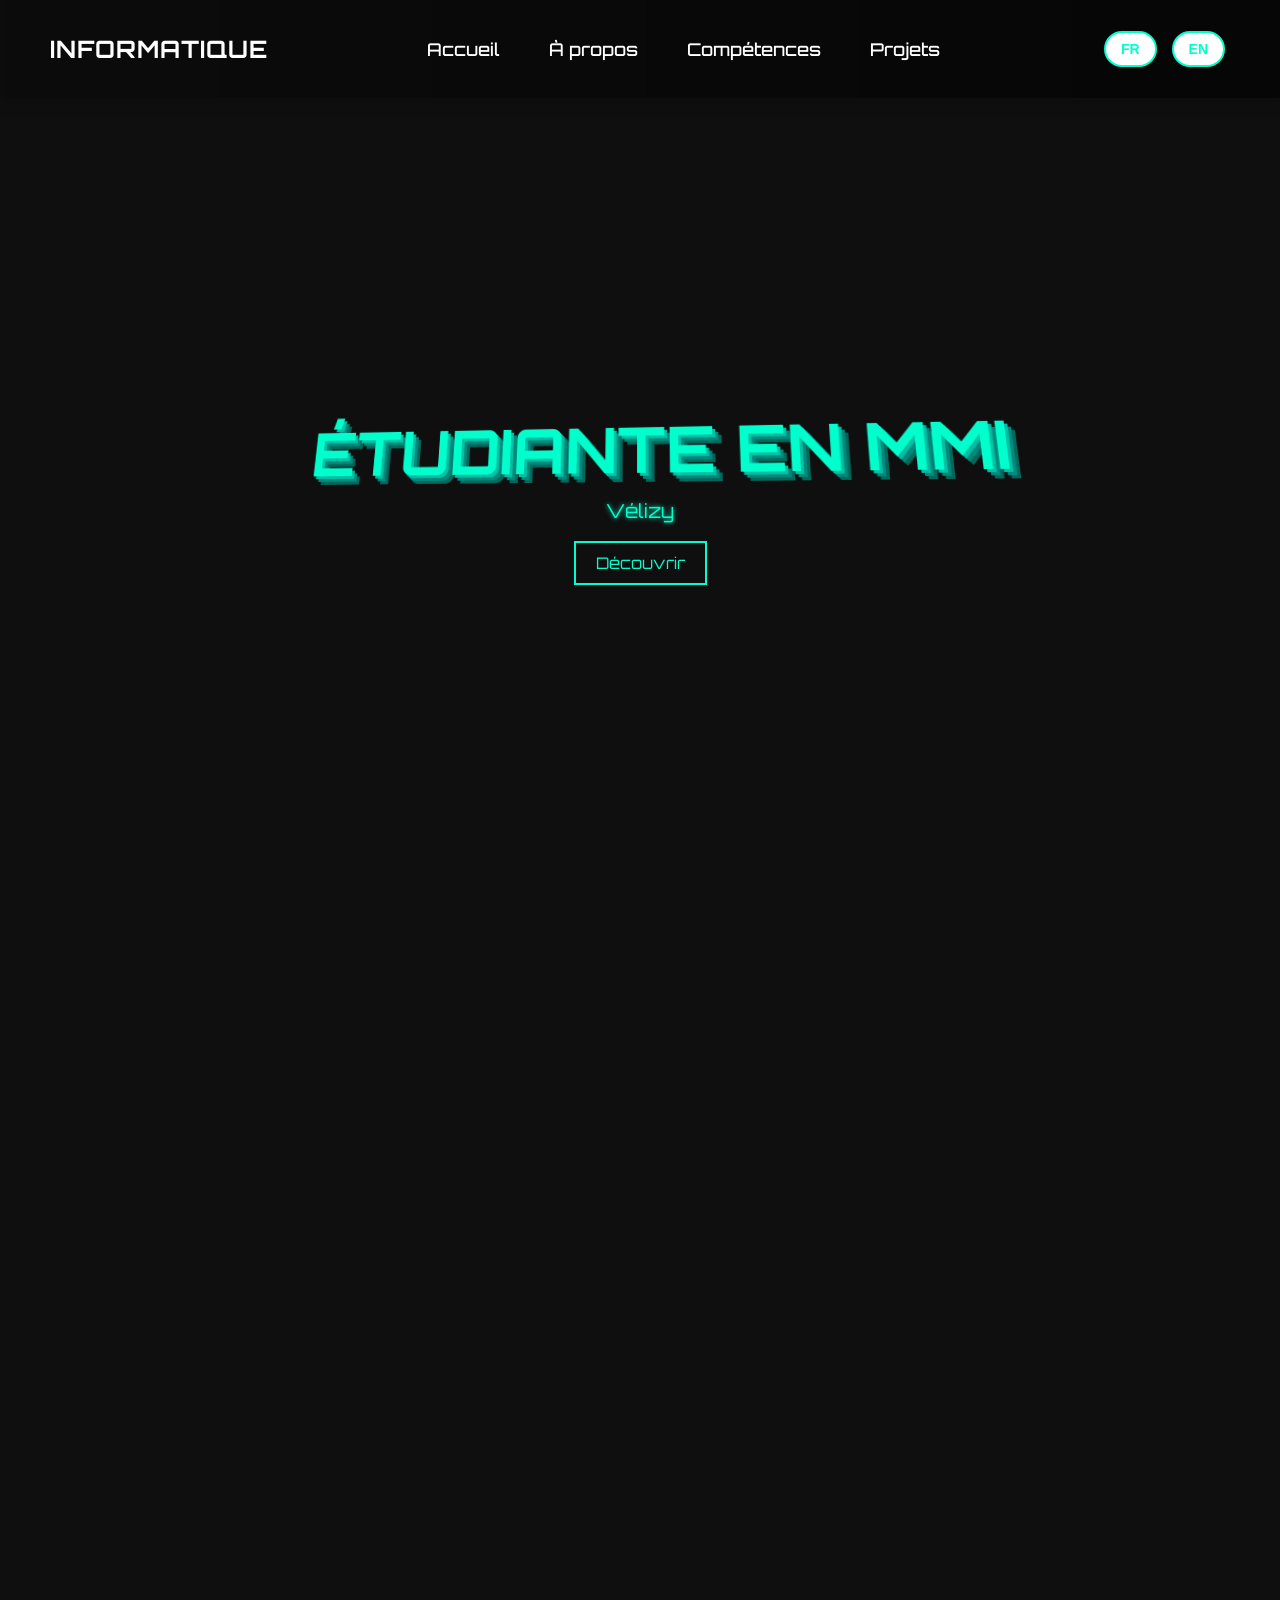
==== index.html @ 5ae91854 "Add files via upload" ====
<!DOCTYPE html>
<html lang="fr">
<head>
  <meta charset="UTF-8" />
  <meta name="viewport" content="width=device-width, initial-scale=1.0"/>
  <title data-key="title">Portfolio Informatique</title>

  <link href="https://fonts.googleapis.com/css2?family=Orbitron:wght@400;700&family=Fira+Code:wght@400;500&display=swap" rel="stylesheet"/>
  <link rel="stylesheet" href="https://cdnjs.cloudflare.com/ajax/libs/font-awesome/6.0.0/css/all.min.css"/>
  <link rel="stylesheet" href="style.css" />

  <script src="https://cdn.jsdelivr.net/npm/particles.js@2.0.0/particles.min.js"></script>
  <script src="https://cdnjs.cloudflare.com/ajax/libs/i18next/21.6.1/i18next.min.js"></script>
</head>
<body>
  <div id="particles-js"></div>

  <header>
    <div class="logo">Informatique</div>
    <div class="burger-menu">
      <div></div>
      <div></div>
      <div></div>
    </div>
    <nav>
      <ul class="nav-links">
        <li><a href="#home" data-key="home">Accueil</a></li>
        <li><a href="#about" data-key="about">À propos</a></li>
        <li><a href="#skills" data-key="skills">Compétences</a></li>
        <li><a href="#projects" data-key="projects">Projets</a></li>
      </ul>
    </nav>
    <div class="language-switcher">
      <button class="lang-btn" id="fr">FR</button>
      <button class="lang-btn" id="en">EN</button>
    </div>
  </header>

  <section id="home" class="hero">
    <div class="hero-content">
      <h1 class="kenza-glitch" data-key="name">Étudiante en MMI</h1>
      <p class="tagline" data-key="tagline">Vélizy</p>
      <a href="#about" class="cta-btn" data-key="cta">Découvrir</a>
    </div>
  </section>

  <section id="about" class="hidden">
    <h2 data-key="aboutTitle">Profil Technique</h2>
    <p data-key="aboutText">
      Actuellement étudiante en première année de BUT MMI à l'IUT de Vélizy. Passionnée par la programmation, la 3D, le graphisme et l'audiovisuel, je développe des projets mêlant technique et créativité. Ce portfolio présente mes réalisations et mon parcours
    </p>
  </section>

  <section id="skills" class="hidden">
    <h2 data-key="skillsTitle">Stack Technique</h2>
    <div class="category">
      <h3 class="skill-category" data-key="development">Développement</h3>
      <div class="skill-list">
        <div class="skill-card"><img src="img/logo_javascript.png" alt="JS" class="skill-logo"><h3>JavaScript</h3></div>
        <div class="skill-card"><img src="img/logo_jquery.png" alt="jQuery" class="skill-logo"><h3>jQuery</h3></div>
        <div class="skill-card"><img src="img/logo_csharp.png" alt="C#" class="skill-logo"><h3>C#</h3></div>
        <div class="skill-card"><img src="img/logo_python.png" alt="Python" class="skill-logo"><h3>Python</h3></div>
        <div class="skill-card"><img src="img/logo_cpp.png" alt="C++" class="skill-logo"><h3>C++</h3></div>
        <div class="skill-card"><img src="img/logo_php.png" alt="PHP" class="skill-logo"><h3>PHP</h3></div>
      </div>
    </div>
    <div class="category">
      <h3 class="skill-category" data-key="algorithmics">Algorithmique & 3D</h3>
      <div class="skill-list">
        <div class="skill-card"><img src="img/logo_algorithme.png" alt="Logique" class="skill-logo"><h3>Logique Algorithme</h3></div>
        <div class="skill-card"><img src="img/logo_blender.png" alt="Blender" class="skill-logo"><h3>Blender 3D</h3></div>
      </div>
    </div>
  </section>

<section id="projects" class="hidden">
    <h2 data-key="projectsTitle">Projets</h2>
    <div class="project-list">
      
      <div class="project-card">
        <h3 data-key="project1">Hexapode</h3>
        <p data-key="project1Desc">Algorithmique de mouvement et coordination moteurs pour robotique d'exploration.</p>
        <a href="https://www.canva.com/design/DAGEdxudA_Q/z59n-F2l0iqGifleW5QAvw/edit" target="_blank" class="discover-btn" data-key="discover">Code Source</a>
      </div>

      <div class="project-card">
        <h3 data-key="project2">Time Tempest</h3>
        <p data-key="project2Desc">Gestion d'états et logique de boucle temporelle développée pour environnement de jeu</p>
        <a href="projets/jeu-video.html" class="discover-btn" data-key="discover">Détails</a>
      </div>

      <div class="project-card">
        <h3 data-key="project3">Japan Food</h3>
        <p data-key="project3Desc">Conception d'un site culinaire avec des images et des liens vers des recettes, ainsi que des fonctionnalités interactives</p>
        <a href="https://ryuwou.github.io/Japan-Food/" target="_blank" class="discover-btn" data-key="discover">Repo Git</a>
      </div> <div class="project-card">
        <h3 data-key="project4">Développement Jeu Web</h3>
        <p data-key="project4Desc">Création d'un moteur de jeu interactif en JavaScript avec gestion des collisions et animations fluides.</p>
        <a href="projets_01/jeu-web.html" class="discover-btn" data-key="discover">Découvrir</a>
      </div>

    </div> </section> <script src="script.js"></script>
</body>
</html>
---- style.css ----
* {
  margin: 0;
  padding: 0;
  box-sizing: border-box;
}


body {
  font-family: 'Orbitron', sans-serif;
  background: #0f0f0f;
  color: #00ffcc;
  overflow-x: hidden;
  transition: background 0.5s, color 0.5s;
}


#particles-js {
  position: fixed;
  width: 100%;
  height: 100%;
  z-index: -1;
}


.theme-toggle, .lang-toggle {
  background: transparent;
  color: #00ffcc;
  border: 2px solid #00ffcc;
  padding: 5px 15px;
  cursor: pointer;
  transition: 0.3s;
  border-radius: 5px;
}
.theme-toggle:hover, .lang-toggle:hover {
  background: #00ffcc;
  color: #111;
}


header {
  position: fixed;
  top: 0;
  left: 0;
  width: 100%;
  background: rgba(0, 0, 0, 0.7);
  padding: 10px 50px;
  z-index: 999;
}
header ul {
  list-style: none;
  display: flex;
  gap: 20px;
  justify-content: flex-end;
}
header ul li a {
  text-decoration: none;
  color: inherit;
  transition: color 0.3s;
}
header ul li a:hover {
  color: #fff;
}


section {
  min-height: 100vh;
  padding: 100px 20px;
  display: flex;
  flex-direction: column;
  align-items: center;
  justify-content: center;
}
.hidden {
  opacity: 0;
  transform: translateY(50px);
  transition: all 0.6s ease-out;
}


.hero {
  position: relative;
  height: 100vh;
}
.hero-content {
  text-align: center;
  margin-top: 80px;
}
.kenza-glitch {
  font-size: 4rem;
  font-weight: bold;
  text-transform: uppercase;
  color: #00ffcc;
  display: inline-block;
  transform: perspective(500px) rotateX(10deg) rotateY(-5deg);
  text-shadow: 
      3px 3px 0px #00bfa5, 
      6px 6px 0px #00897b, 
      9px 9px 0px #00695c;
  animation: glitch3D 1.5s infinite alternate ease-in-out;
}
@keyframes glitch3D {
  0% { transform: perspective(500px) rotateX(10deg) rotateY(-5deg) translateX(0); }
  50% { transform: perspective(500px) rotateX(-10deg) rotateY(5deg) translateX(5px); }
  100% { transform: perspective(500px) rotateX(10deg) rotateY(-5deg) translateX(0); }
}
.tagline {
  font-size: 1.2rem;
  margin: 10px 0 30px 0;
  text-shadow: 0 0 5px #00ffcc;
}
.cta-btn {
  text-decoration: none;
  padding: 10px 20px;
  border: 2px solid #00ffcc;
  color: #00ffcc;
  transition: 0.3s;
}
.cta-btn:hover {
  background: #00ffcc;
  color: #111;
}


#about {
  text-align: center;
  max-width: 800px;
  margin: 0 auto;
  line-height: 1.6;
}


.skill-list {
  display: flex;
  flex-wrap: wrap;
  gap: 20px;
  justify-content: center;
}
.skill-card {
  width: 180px;
  background: rgba(255, 255, 255, 0.1);
  border-radius: 10px;
  padding: 20px;
  text-align: center;
  transition: transform 0.3s;
  box-shadow: 0 0 10px rgba(0, 255, 204, 0.2);
}
.skill-card:hover {
  transform: translateY(-5px);
}
.skill-card i {
  font-size: 2rem;
  margin-bottom: 10px;
}


.project-list {
  display: flex;
  flex-wrap: wrap;      
  gap: 30px;            
  justify-content: center; 
  align-items: stretch; 
  width: 100%;
  padding: 20px 0;
}
.project-card {
  width: 280px;
  background: rgba(255, 255, 255, 0.1);
  border-radius: 10px;
  padding: 20px;
  transition: transform 0.3s;
  box-shadow: 0 0 10px rgba(0, 255, 204, 0.2);
}
.project-card:hover {
  transform: scale(1.02);
}
.project-card h3 {
  margin-bottom: 10px;
  text-align: center;
}
.project-card p {
  line-height: 1.5;
  text-align: center;
}


.discover-btn {
  display: block;
  text-align: center;
  margin-top: 10px;
  padding: 8px 15px;
  background: #00ffcc;
  color: #111;
  text-decoration: none;
  font-weight: bold;
  border-radius: 5px;
  transition: 0.3s;
}
.discover-btn:hover {
  background: #fff;
  color: #111;
}


#contact .contact-info p,
#contact .contact-info li {
  font-size: 28px; 
  color: #fff;
  line-height: 1.6;
  margin: 10px 0;
}

#contact .contact-info a {
  font-size: 28px; 
  color: #00ffcc;
  text-decoration: none;
  transition: color 0.3s ease;
}

#contact .contact-info a:hover {
  color: #fff;
  text-decoration: underline;
}

#contact h2 {
  font-size: 36px; 
}




footer {
  text-align: center;
  padding: 20px;
  background: #000;
  color: #00ffcc;
  font-size: 0.9rem;
}


.light-mode {
  background-color: #f4f4f4;
  color: #222;
}

.light-mode .navbar {
  background-color: #ffffff;
  box-shadow: 0px 4px 10px rgba(0, 0, 0, 0.1);
}

.light-mode a {
  color: #333;
}

.light-mode .lang-toggle, 
.light-mode .theme-toggle,
.light-mode .nav-buttons button {
  background: #e0e0e0;
  color: #333;
  border: 2px solid #666;
}

.light-mode .lang-toggle:hover, 
.light-mode .theme-toggle:hover {
  background: #ccc;
}


.light-mode h2,
.light-mode .kenza-glitch,
.light-mode .logo,
.light-mode .nav-links li a,
.light-mode .cta-btn,
.light-mode .discover-btn {
  color: #000; 
}


.light-mode .theme-toggle, 
.light-mode .lang-toggle, 
.light-mode .cta-btn, 
.light-mode .discover-btn {
  border-color: #000;
}

.light-mode .cta-btn:hover,
.light-mode .discover-btn:hover {
  background: #000;
  color: #fff;
}

.light-mode h2::after {
  background-color: #000;
}


.light-mode .skill-card,
.light-mode .project-card {
  background: rgba(0, 0, 0, 0.1);
  box-shadow: 0 0 10px rgba(0, 0, 0, 0.2);
}


@media (max-width: 768px) {
  header {
    padding: 10px 20px;
  }
  .hero-content {
    margin-top: 100px;
  }
  .kenza-glitch {
    font-size: 2.5rem;
  }
}

@media screen and (max-width: 480px) {
  body {
    font-size: 14px;
    margin: 5px;
  }
}

.menu-toggle {
    display: none;
    flex-direction: column;
    cursor: pointer;
}

.bar {
    width: 25px;
    height: 3px;
    background-color: #fff;
    margin: 5px 0;
}

.nav-links {
    display: flex;
}

.nav-links.active {
    display: block;
}


@media screen and (max-width: 768px) {
  .nav-links {
    display: none;
    flex-direction: column;
    position: absolute;
    top: 60px;
    left: 0;
    width: 100%;
    background: rgba(0, 0, 0, 0.9);
    padding: 10px 0;
    text-align: center;
  }
  .nav-links.active {
    display: flex;
  }
  .burger-menu {
    display: block;
  }
  .gallery {
    flex-direction: column;
    gap: 10px;
  }
  .gallery .image-container {
    width: 100%;
  }
}

#contact .contact-info ul {
  list-style: none; 
  padding: 0; 
}

#contact .contact-info ul {
  list-style: none !important;
}
#contact .contact-info li {
  display: flex;
  align-items: center;
  gap: 5px; 
}

#contact .contact-info p,
#contact .contact-info li,
#contact .contact-info a {
  font-size: 20px; 
  font-weight: bold; 
}

#contact .contact-info i {
  font-size: 24px; 
}

#contact .contact-info {
  display: flex;
  flex-direction: column;
  align-items: center; 
  gap: 15px; 
}

section h2 {
  font-size: 2.5rem; 
  text-transform: uppercase; 
  text-align: center; 
  margin-bottom: 20px; 
  letter-spacing: 2px; 
  position: relative; 
}


section h2::after {
  content: '';
  display: block;
  width: 80px;
  height: 4px;
  background: #00ffcc;
  margin: 10px auto 0; 
  border-radius: 2px;
}


section h2 {
  font-size: 2.5rem;
  text-transform: uppercase;
  text-align: center;
  margin-bottom: 20px;
  letter-spacing: 2px;
  position: relative;
  cursor: pointer; 
}


section h2::after {
  content: '';
  display: block;
  width: 0;
  height: 4px;
  background: #00ffcc;
  margin: 10px auto 0;
  border-radius: 2px;
  transition: width 0.3s ease-in-out; 
}


section h2:hover::after {
  width: 80px; 
}

section h2::after {
  width: 150px; 
}


section h2:hover::after {
  width: 200px; 
}


#contact p[data-key="contactText"] {
  font-size: 28px; 
  color: #fff; 
  margin-bottom: 20px; 
}


section h2 {
  text-shadow: 
    0 0 20px rgb(255, 255, 255), 
    0 0 30px rgba(255, 255, 255, 0.822), 
    0 0 40px rgba(255, 255, 255, 0.438);
}

section h2:hover {
  text-shadow: 
    0 0 20px rgba(255, 255, 255, 0.6), 
    0 0 30px rgba(255, 255, 255, 0.4), 
    0 0 40px rgba(255, 255, 255, 0.3);
}


header {
  position: fixed;
  top: 0;
  left: 0;
  width: 100%;
  padding: 20px 50px;
  background: linear-gradient(90deg, rgba(0, 0, 0, 0.2), rgba(0, 0, 0, 0.6)); 
  display: flex;
  justify-content: space-between; 
  align-items: center;
  z-index: 1000;
  transition: background-color 0.3s ease-in-out, box-shadow 0.3s ease-in-out;
  box-shadow: 0 4px 15px rgba(0, 0, 0, 0.2); 
}


header .logo {
  font-size: 2rem;
  font-weight: 600;
  color: #fff;
  text-transform: uppercase;
  letter-spacing: 1px;
  transition: color 0.3s ease;
  cursor: pointer;
}


header .logo:hover {
  color: #00ffcc;
}


header nav {
  display: flex;
  justify-content: flex-end; 
  align-items: center;
  width: auto; 
}


header ul {
  list-style: none;
  display: flex;
  gap: 25px;
  margin: 0;
}


header ul li {
  position: relative;
}

header ul li a {
  text-decoration: none;
  color: #fff;
  font-size: 1.1rem;
  font-weight: 500;
  padding: 8px 12px;
  display: inline-block;
  position: relative;
  transition: color 0.3s ease, transform 0.3s ease;
}


header ul li a:hover {
  color: #3498db; 
  transform: translateY(-3px); 
  box-shadow: 0 2px 5px rgba(0, 0, 0, 0.3); 
}


header ul li a::after {
  content: '';
  position: absolute;
  bottom: -3px;
  left: 50%;
  width: 0;
  height: 2px;
  background-color: #00ffcc;
  transition: width 0.3s ease, left 0.3s ease;
  left: 50%;
}


header ul li a:hover::after {
  width: 100%;
  left: 0;
}




header {
  position: fixed;
  top: 0;
  left: 0;
  width: 100%;
  padding: 20px 50px;
  background: linear-gradient(90deg, rgba(0, 0, 0, 0.2), rgba(0, 0, 0, 0.6)); 
  display: flex;
  justify-content: space-between; 
  align-items: center;
  z-index: 1000;
  transition: background-color 0.3s ease-in-out, box-shadow 0.3s ease-in-out;
  box-shadow: 0 4px 15px rgba(0, 0, 0, 0.2); 
}


header .logo {
  font-size: 2rem;
  font-weight: 600;
  color: #fff;
  text-transform: uppercase;
  letter-spacing: 1px;
  transition: color 0.3s ease;
  cursor: pointer;
}


header .logo:hover {
  color: #00ffcc; 
}


header nav {
  display: flex;
  justify-content: flex-end; 
  align-items: center;
  width: auto; 
}

/* Menu de navigation */
header ul {
  list-style: none;
  display: flex;
  gap: 25px;
  margin: 0;
}


header ul li {
  position: relative;
}

header ul li a {
  text-decoration: none;
  color: #fff;
  font-size: 1.1rem;
  font-weight: 500;
  padding: 8px 12px;
  display: inline-block;
  position: relative;
  transition: color 0.3s ease, transform 0.3s ease;
}


header ul li a:hover {
  color: #00ffcc; 
  transform: translateY(-3px); 
  box-shadow: 0 2px 5px rgba(0, 0, 0, 0.3); 
}


header ul li a::after {
  content: '';
  position: absolute;
  bottom: -3px;
  left: 50%;
  width: 0;
  height: 2px;
  background-color: #00ffcc;
  transition: width 0.3s ease, left 0.3s ease;
  left: 50%;
}


header ul li a:hover::after {
  width: 100%;
  left: 0;
}


.menu-toggle {
  display: none;
  flex-direction: column;
  cursor: pointer;
}

.bar {
  width: 30px;
  height: 4px;
  background-color: #fff;
  margin: 5px 0;
  border-radius: 2px;
}


@media (max-width: 768px) {
  header {
    padding: 15px 20px;
  }

  header ul {
    display: none;
    position: absolute;
    top: 60px;
    left: 0;
    right: 0;
    background: rgba(0, 0, 0, 0.9); 
    flex-direction: column;
    gap: 20px;
    text-align: center;
    padding: 20px 0;
    animation: slideIn 0.3s ease;
  }

  header ul.active {
    display: flex;
  }

  .menu-toggle {
    display: flex;
  }

  header ul li a {
    font-size: 1.5rem; 
  }
}


@keyframes slideIn {
  0% {
    transform: translateY(-100%);
  }
  100% {
    transform: translateY(0);
  }
}


header.scrolled {
  background: linear-gradient(90deg, rgba(0, 0, 0, 0.8), rgba(0, 0, 0, 1)); 
  box-shadow: 0 4px 10px rgba(0, 0, 0, 0.5);
}


.language-switcher {
  display: flex;
  gap: 15px;
  align-items: center;
  margin-left: auto;
  padding: 5px;
}

.lang-btn {
  display: flex;
  align-items: center;
  background: #fff;
  border: 2px solid #00ffcc;
  color: #00ffcc;
  font-size: 14px;
  font-weight: 600;
  padding: 8px 15px;
  border-radius: 25px;
  cursor: pointer;
  transition: background-color 0.3s ease, transform 0.3s ease;
  box-shadow: 0 4px 6px rgba(0, 0, 0, 0.1);
}


.lang-btn:hover {
  background-color: #00ffcc;
  color: #fff;
  transform: scale(1.1);
}


.lang-btn.selected {
  border-color: #00ffcc;
  background-color: #00ffcc;
  color: #fff;
}

.lang-icon {
  width: 20px;
  height: auto;
  margin-right: 8px;
}


.lang-btn:active {
  transform: scale(0.95);
}

.back-btn {
  display: inline-block;
  margin: 20px;
  padding: 8px 16px;
  background: transparent;
  border: 2px solid #00ffcc;
  color: #00ffcc;
  text-decoration: none;
  border-radius: 5px;
  transition: background 0.3s, color 0.3s;
}
.back-btn:hover {
  background: #00ffcc;
  color: #111;
}

.game-details {
  background: rgba(0, 0, 0, 0.8);
  border: 2px solid #00ffcc;
  border-radius: 10px;
  padding: 30px 20px;
  margin: 40px auto;
  max-width: 800px;
  text-align: center;
}
.game-details h1 {
  font-size: 3rem;
  margin-bottom: 10px;
}
.game-details p {
  font-size: 1.2rem;
  margin-bottom: 20px;
}

.gallery {
  display: flex;
  gap: 20px;
  justify-content: center;
  flex-wrap: wrap;
  margin-bottom: 30px;
}
.gallery img {
  width: 100%;
  max-width: 350px;
  height: 200px;
  object-fit: contain;
  object-position: center;
  border: 3px solid #00ffcc;
  border-radius: 5px;
  transition: transform 0.5s ease;
}

.gallery img:hover {
  transform: scale(3); 
}




.gallery img:hover {
  transform: scale(1.05);
}

.gallery img:hover {
  transform: scale(1.05);
}

.game-description {
  background: rgba(0, 0, 0, 0.8);
  border: 2px solid #00ffcc;
  border-radius: 10px;
  padding: 30px 20px;
  margin: 40px auto;
  max-width: 800px;
}
.game-description h2,
.game-description h3 {
  margin-bottom: 15px;
  text-shadow: 0 0 10px rgba(0, 255, 204, 0.7);
}
.game-description p {
  font-size: 1rem;
  line-height: 1.6;
  margin-bottom: 20px;
}
.game-description ul {
  list-style: disc inside;
  margin-left: 20px;
}
.game-description ul li {
  margin-bottom: 10px;
}

.skill-category {
  font-size: 1.5rem;
  font-weight: bold;
  margin: 20px 0 10px;
  text-align: center;
  color: var(--primary-color); 
}
.skill-logo {
  width: 50px;
  height: 50px;
  object-fit: contain;
  margin-bottom: 10px;
}

.skill-card {
  position: relative;
}


.tooltip {
  position: absolute;
  bottom: 120%;         
  left: 50%;
  transform: translateX(-50%);
  background: #333;     
  color: #fff;          
  padding: 5px 10px;
  border-radius: 5px;
  font-size: 0.9rem;
  white-space: nowrap;
  opacity: 0;           
  pointer-events: none; 
  transition: opacity 0.3s ease, bottom 0.3s ease;
}


.skill-card:hover .tooltip {
  opacity: 1;
  bottom: 130%; 
}

.competence {
  font-family: "Poppins", sans-serif; 
  font-weight: bold; 
  color: #fff; 
}

.skill-card h3,
.skill-card p {
    font-weight: bold; 
}

.skill-card {
  display: flex;
  flex-direction: column;
  align-items: center;
  justify-content: center;
  text-align: center;
  height: 120px; 
  width: 150px; 
}

.skill-card h3,
.skill-card p {
  font-weight: bold;
  font-size: 16px; 
  margin-top: 11.1px; 
}
.skill-container {
  display: flex;
  flex-wrap: wrap;
  justify-content: center;
  align-items: center; 
}

.skill-card {
  display: flex;
  flex-direction: column;
  align-items: center;
  justify-content: center;
  height: 120px; 
  width: 150px;
}

header nav ul {
  display: flex;
  justify-content: center; 
  align-items: center;
  list-style: none;
  padding: 0;
  margin: 0 auto; 
  width: fit-content; 
}

header nav {
  display: flex;
  justify-content: space-between; 
  align-items: center;
  padding: 10px 50px;
}

header .logo {
  font-size: 24px;
  font-weight: bold;
  margin-right: auto; 
}

h2[data-key="aboutTitle"] {
  font-size: 3rem; 
  font-weight: bold;
  text-shadow: 0 0 10px cyan;
  text-align: center;
}

p[data-key="aboutText"] {
  font-size: 1.4rem; 
  line-height: 1.8;
  text-align: center;
  max-width: 80%;
  margin: 0 auto; 
}

h2[data-key="skillsTitle"] {
  font-size: 3rem; 
  font-weight: bold;
  text-shadow: 0 0 10px cyan;
  text-align: center;
}

p[data-key="skillsText"] {
  font-size: 1.4rem; 
  line-height: 1.8;
  text-align: center;
  max-width: 80%;
  margin: 0 auto; 
}

h2[data-key="projectsTitle"] {
  font-size: 3rem; 
  font-weight: bold;
  text-shadow: 0 0 10px cyan;
  text-align: center;
}

p[data-key="projectsText"] {
  font-size: 1.4rem; 
  line-height: 1.8;
  text-align: center;
  max-width: 80%;
  margin: 0 auto; 
}

h2[data-key="contactTitle"] {
  font-size: 3rem; 
  font-weight: bold;
  text-shadow: 0 0 10px cyan;
  text-align: center;
}

p[data-key="contactText"] {
  font-size: 1.4rem; 
  line-height: 1.8;
  text-align: center;
  max-width: 80%;
  margin: 0 auto; 
}

.more-projects {
  text-align: center;
  border: 2px solid #ffffff;
  padding: 20px;
  border-radius: 10px;
  background: rgba(0, 255, 247, 0.1);
  color: #ffffff;
  font-size: 1.2rem;
  margin-top: -20px; 
  width: 90%; 
  max-width: 800px; 
  margin-left: auto;
  margin-right: auto;
}


.burger-menu {
  display: none; 
  cursor: pointer;
}

.burger-menu div {
  width: 30px;
  height: 4px;
  background-color: white;
  margin: 5px;
  transition: 0.4s;
}


.burger-menu.open div:nth-child(1) {
  transform: rotate(-45deg) translate(-5px, 6px);
}
.burger-menu.open div:nth-child(2) {
  opacity: 0;
}
.burger-menu.open div:nth-child(3) {
  transform: rotate(45deg) translate(-5px, -6px);
}


@media screen and (max-width: 768px) {
  .burger-menu {
    display: block; 
    position: absolute;
    top: 20px;
    right: 20px;
  }

  .nav-links {
    display: none;
    flex-direction: column;
    position: absolute;
    top: 60px;
    right: 0;
    background: rgba(0, 0, 0, 0.9);
    width: 100%;
    text-align: center;
    padding: 20px 0;
  }

  .nav-links.active {
    display: flex;
  }

  .nav-links a {
    color: white;
    padding: 15px;
    text-decoration: none;
    display: block;
  }
}


@media screen and (max-width: 768px) {
  section {
    padding: 20px;
  }

  h1 {
    font-size: 24px;
  }

  p {
    font-size: 16px;
  }
}


@media screen and (max-width: 480px) {
  h1 {
    font-size: 20px;
  }

  p {
    font-size: 14px;
  }

  .project img {
    width: 100%;
    height: auto;
  }
}


.burger-menu {
  display: none; 
  cursor: pointer;
  position: absolute;
  top: 20px;
  right: 20px;
  z-index: 1000;
}

.burger-menu div {
  width: 30px;
  height: 4px;
  background-color: white;
  margin: 5px;
  transition: all 0.3s ease;
}


@media screen and (max-width: 768px) {
  .burger-menu {
    display: block; 
  }

  .nav-links {
    display: none;
    position: absolute;
    top: 60px;
    right: 0;
    width: 200px;
    background: rgba(0, 0, 0, 0.9);
    flex-direction: column;
    text-align: center;
    padding: 10px 0;
  }

  .nav-links.active {
    display: flex; 
  }

  .nav-links a {
    color: white;
    padding: 15px;
    text-decoration: none;
  }
}


.burger-menu {
  display: none;
  flex-direction: column;
  cursor: pointer;
  position: absolute;
  top: 20px;
  right: 20px;
  z-index: 1000;
}

.burger-menu div {
  width: 30px;
  height: 4px;
  background-color: white;
  margin: 5px;
  transition: all 0.3s ease;
}



@media screen and (max-width: 768px) {
  .nav-links {
    display: none;
  }

  .nav-links.active {
    display: flex;
    flex-direction: column;
    position: absolute;
    width: 80%;
    left: 10%;
    top: 10%;
    background: rgba(0, 0, 0, 0.8);
    padding: 20px;
    border-radius: 10px;
    text-align: center;
  }
}

@media screen and (max-width: 768px) {

  nav,
  .nav-links,
  .burger-menu {
    display: none !important;
    visibility: hidden;
    width: 0;
    height: 0;
    overflow: hidden;
  }
}

@media screen and (max-width: 768px) {
  h2[data-key="skillsTitle"] {
    font-size: 2rem; 
    margin: 20px 0;
    letter-spacing: 1px;
  }
}

@media screen and (max-width: 768px) {
  h2[data-key="aboutTitle"] {
    font-size: 2rem; 
    margin: 20px 0;  
    letter-spacing: 1px; 
  }
}

@media screen and (max-width: 768px) {
  h2[data-key="projectsTitle"],
  h2[data-key="contactTitle"] {
    font-size: 2rem;      
    margin: 20px 0;      
    letter-spacing: 1px;  
  }
}

@media screen and (max-width: 768px) {
  h2[data-key="contactTitle"] {
    font-size: 2rem;
    margin: 20px 0;
    letter-spacing: 1px;
  }
}

@media screen and (max-width: 768px) {
  p[data-key="aboutText"] {
    font-size: 1rem;      
    line-height: 1.5;     
    max-width: 90%;       
    margin: 0 auto;       
  }
}

@media screen and (max-width: 768px) {

  p[data-key="contactText"] {
    font-size: 1rem;
    line-height: 1.4;
  }

  
  .contact-info p,
  .contact-info li {
    font-size: 1rem;
    line-height: 1.4;
  }

  
  .contact-info i {
    font-size: 1.2rem;
  }
}



.skill-logo {
  width: 50px;
  height: 50px;
  object-fit: contain;
  margin-bottom: 10px;
  filter: drop-shadow(0 0 5px #00ffcc); 
  transition: transform 0.3s ease;
}

.skill-card:hover .skill-logo {
  transform: scale(1.1);
}


.tooltip {
  position: absolute;
  bottom: 120%;
  left: 50%;
  transform: translateX(-50%);
  background: #333;
  color: #fff;
  padding: 5px 10px;
  border-radius: 5px;
  font-size: 0.9rem;
  white-space: nowrap;
  opacity: 0;
  pointer-events: none;
  transition: opacity 0.3s ease, bottom 0.3s ease;
}

.skill-card:hover .tooltip {
  opacity: 1;
  bottom: 130%;
}



.game-details .gallery {
  display: flex;
  flex-direction: column;
  align-items: center;
  gap: 50px; 
  width: 100%;
  padding: 20px 0;
}


.game-details .gallery img {
  width: 90%;           
  max-width: 1100px;     
  height: auto !important; 
  border: 4px solid #00ffcc;
  border-radius: 15px;
  box-shadow: 0 0 30px rgba(0, 255, 204, 0.4);
  transition: transform 0.4s ease;
}


.game-details .gallery img:hover {
  transform: scale(1.03);
  box-shadow: 0 0 50px rgba(0, 255, 204, 0.6);
}


.game-details p {
  font-size: 1.2rem;
  margin-bottom: 30px;
}
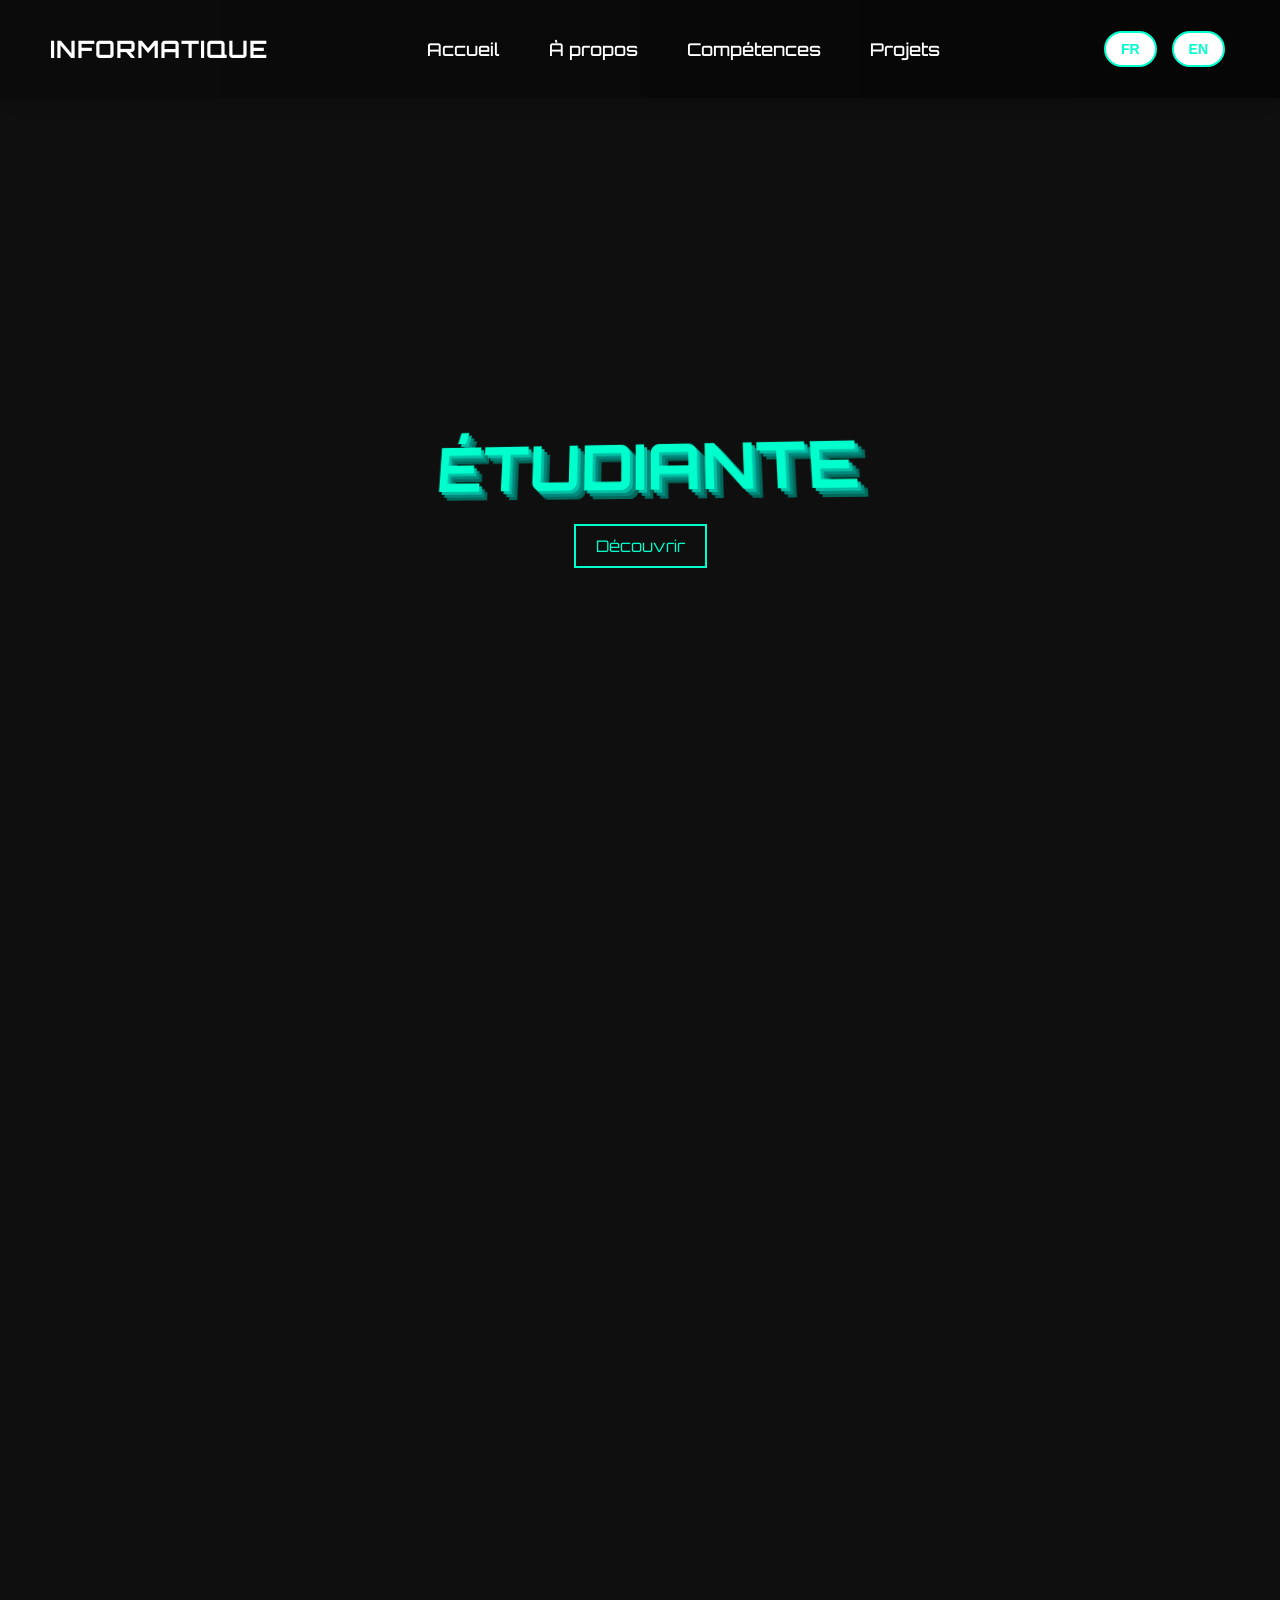
==== commit 5d9142d5: "Add files via upload" ====
--- a/index.html
+++ b/index.html
@@ -38,8 +38,8 @@
 
   <section id="home" class="hero">
     <div class="hero-content">
-      <h1 class="kenza-glitch" data-key="name">Étudiante en MMI</h1>
-      <p class="tagline" data-key="tagline">Vélizy</p>
+      <h1 class="kenza-glitch" data-key="name">Étudiante</h1>
+      <p class="tagline" data-key="tagline"></p>
       <a href="#about" class="cta-btn" data-key="cta">Découvrir</a>
     </div>
   </section>
@@ -47,31 +47,65 @@
   <section id="about" class="hidden">
     <h2 data-key="aboutTitle">Profil Technique</h2>
     <p data-key="aboutText">
-      Actuellement étudiante en première année de BUT MMI à l'IUT de Vélizy. Passionnée par la programmation, la 3D, le graphisme et l'audiovisuel, je développe des projets mêlant technique et créativité. Ce portfolio présente mes réalisations et mon parcours
+      Je suis actuellement en BUT MMI, là où je me spécialise en informatique, surtout en développement. J’aime coder des solutions propres, comprendre la logique derrière chaque fonctionnalité et résoudre des problèmes,. que ce soit en web ou en programmation plus générale, je cherche surtout à écrire du code efficace et performant
     </p>
   </section>
 
   <section id="skills" class="hidden">
-    <h2 data-key="skillsTitle">Stack Technique</h2>
-    <div class="category">
-      <h3 class="skill-category" data-key="development">Développement</h3>
-      <div class="skill-list">
-        <div class="skill-card"><img src="img/logo_javascript.png" alt="JS" class="skill-logo"><h3>JavaScript</h3></div>
-        <div class="skill-card"><img src="img/logo_jquery.png" alt="jQuery" class="skill-logo"><h3>jQuery</h3></div>
-        <div class="skill-card"><img src="img/logo_csharp.png" alt="C#" class="skill-logo"><h3>C#</h3></div>
-        <div class="skill-card"><img src="img/logo_python.png" alt="Python" class="skill-logo"><h3>Python</h3></div>
-        <div class="skill-card"><img src="img/logo_cpp.png" alt="C++" class="skill-logo"><h3>C++</h3></div>
-        <div class="skill-card"><img src="img/logo_php.png" alt="PHP" class="skill-logo"><h3>PHP</h3></div>
+  <h2 data-key="skillsTitle">Stack Technique</h2>
+
+  <div class="category">
+    <h3 class="skill-category" data-key="development">Développement</h3>
+    <div class="skill-list">
+      <div class="skill-card">
+        <img src="img/logo_html.png" alt="HTML" class="skill-logo">
+        <h3>HTML5</h3>
+      </div>
+      <div class="skill-card">
+        <img src="img/logo_css.png" alt="CSS" class="skill-logo">
+        <h3>CSS3</h3>
+      </div>
+      <div class="skill-card">
+        <img src="img/logo_javascript.png" alt="JS" class="skill-logo">
+        <h3>JavaScript</h3>
+      </div>
+      <div class="skill-card">
+        <img src="img/logo_jquery.png" alt="jQuery" class="skill-logo">
+        <h3>jQuery</h3>
+      </div>
+      <div class="skill-card">
+        <img src="img/logo_csharp.png" alt="C#" class="skill-logo">
+        <h3>C#</h3>
+      </div>
+      <div class="skill-card">
+        <img src="img/logo_python.png" alt="Python" class="skill-logo">
+        <h3>Python</h3>
+      </div>
+      <div class="skill-card">
+        <img src="img/logo_cpp.png" alt="C++" class="skill-logo">
+        <h3>C++</h3>
+      </div>
+      <div class="skill-card">
+        <img src="img/logo_php.png" alt="PHP" class="skill-logo">
+        <h3>PHP</h3>
       </div>
     </div>
-    <div class="category">
-      <h3 class="skill-category" data-key="algorithmics">Algorithmique & 3D</h3>
-      <div class="skill-list">
-        <div class="skill-card"><img src="img/logo_algorithme.png" alt="Logique" class="skill-logo"><h3>Logique Algorithme</h3></div>
-        <div class="skill-card"><img src="img/logo_blender.png" alt="Blender" class="skill-logo"><h3>Blender 3D</h3></div>
+  </div>
+
+  <div class="category">
+    <h3 class="skill-category" data-key="algorithmics">Algorithmique & 3D</h3>
+    <div class="skill-list">
+      <div class="skill-card">
+        <img src="img/logo_algorithme.png" alt="Logique" class="skill-logo">
+        <h3>Logique Algorithme</h3>
+      </div>
+      <div class="skill-card">
+        <img src="img/logo_blender.png" alt="Blender" class="skill-logo">
+        <h3>Blender 3D</h3>
       </div>
     </div>
-  </section>
+  </div>
+</section>
 
 <section id="projects" class="hidden">
     <h2 data-key="projectsTitle">Projets</h2>
@@ -79,7 +113,7 @@
       
       <div class="project-card">
         <h3 data-key="project1">Hexapode</h3>
-        <p data-key="project1Desc">Algorithmique de mouvement et coordination moteurs pour robotique d'exploration.</p>
+        <p data-key="project1Desc">Algorithmique de mouvement et coordination moteurs pour robotique d'exploration</p>
         <a href="https://www.canva.com/design/DAGEdxudA_Q/z59n-F2l0iqGifleW5QAvw/edit" target="_blank" class="discover-btn" data-key="discover">Code Source</a>
       </div>
 
@@ -95,8 +129,13 @@
         <a href="https://ryuwou.github.io/Japan-Food/" target="_blank" class="discover-btn" data-key="discover">Repo Git</a>
       </div> <div class="project-card">
         <h3 data-key="project4">Développement Jeu Web</h3>
-        <p data-key="project4Desc">Création d'un moteur de jeu interactif en JavaScript avec gestion des collisions et animations fluides.</p>
+        <p data-key="project4Desc">Création d'un moteur de jeu interactif en JavaScript avec gestion des collisions et animations fluides</p>
         <a href="projets_01/jeu-web.html" class="discover-btn" data-key="discover">Découvrir</a>
+      </div>
+      <div class="project-card">
+        <h3 data-key="project5">Site Web</h3>
+        <p data-key="project5Desc">Conception et développement complet d'un site web pour présenter mon cv pour un projets</p>
+        <a href="projets_02/site.en.html" class="discover-btn" data-key="discover">Découvrir</a>
       </div>
 
     </div> </section> <script src="script.js"></script>
